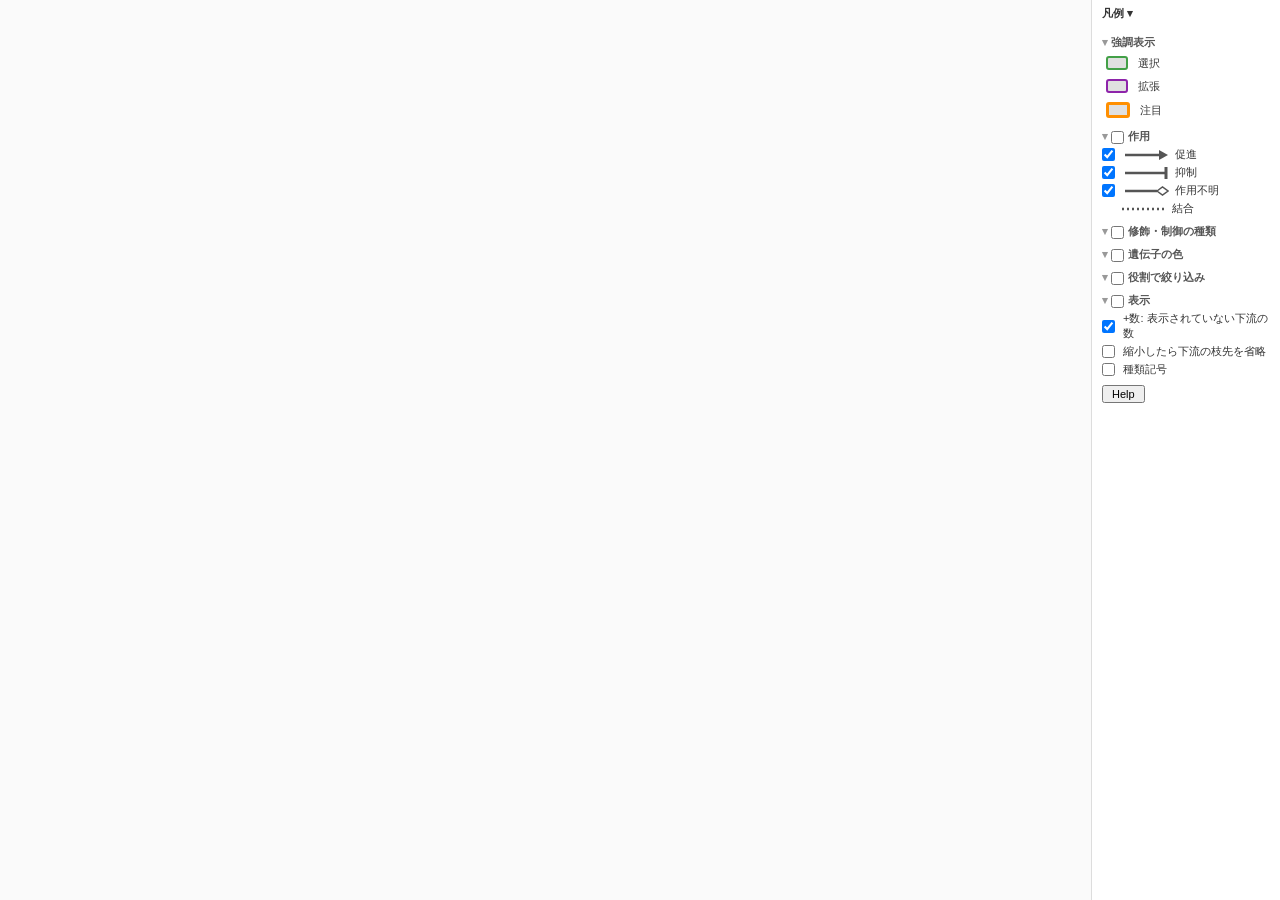
==== tor_app/web/network.html @ 6fdbe9ad "Pathways Viewer for Saccharomyces cerevisiae（GPLv3 で公開） 出芽酵母の遺伝子間の制御関係を可視化し、経路を探すアプリ。ソースは GPLv3（LICE" ====
<!doctype html>
<html lang="ja">
<head>
<meta charset="utf-8">
<title>Pathways viewer for Saccharomyces cerevisiae</title>
<link rel="stylesheet" href="network.css">
<script src="qrc:///qtwebchannel/qwebchannel.js"></script>
<script src="lib/cytoscape.min.js"></script>
<script src="lib/dagre.min.js"></script>
<script src="lib/cytoscape-dagre.js"></script>
<script src="lib/cytoscape-svg.js"></script>
</head>
<body>
<div id="cy"></div>
<div id="busy"></div>
<div id="legend">
  <div class="legend-head" id="legend-toggle">凡例 <span id="legend-caret">▾</span></div>
  <div id="legend-body">
    <div class="lsec" data-sec="marks">
      <div class="legend-section">強調表示</div>
      <div class="lsec-body">
      <div class="legend-row"><span class="mark mark-picked"></span>選択</div>
      <div class="mark-list" id="marks-picked"></div>
      <div class="legend-row"><span class="mark mark-picked2"></span>拡張</div>
      <div class="mark-list" id="marks-grown"></div>
      <div class="legend-row"><span class="mark mark-focus"></span>注目</div>
      <div class="mark-list" id="marks-focus"></div>
      </div>
    </div>
    <div class="lsec" data-sec="effects">
      <div class="legend-section"><input type="checkbox" class="sec-check" data-kind="effects" title="この欄の項目をすべて表示する・すべて外す"><span id="legend-effect-title">作用</span></div>
      <div class="lsec-body">
      <label class="legend-row"><input type="checkbox" class="filter" data-kind="effects" data-key="activate" checked><svg data-effect="activate" width="46" height="12"><line x1="2" y1="6" x2="36" y2="6" stroke="#555" stroke-width="2.5"/><polygon points="36,1 45,6 36,11" fill="#555"/></svg>促進</label>
      <label class="legend-row"><input type="checkbox" class="filter" data-kind="effects" data-key="inhibit" checked><svg data-effect="inhibit" width="46" height="12"><line x1="2" y1="6" x2="42" y2="6" stroke="#555" stroke-width="2.5"/><line x1="43" y1="0" x2="43" y2="12" stroke="#555" stroke-width="3"/></svg>抑制</label>
      <label class="legend-row"><input type="checkbox" class="filter" data-kind="effects" data-key="none" checked><svg data-effect="none" width="46" height="12"><line x1="2" y1="6" x2="34" y2="6" stroke="#555" stroke-width="2.5"/><polygon points="34,6 39.5,2 45,6 39.5,10" fill="#fff" stroke="#555" stroke-width="1.5"/></svg>作用不明</label>
      <div class="legend-row" style="padding-left:18px"><svg data-effect="binding" width="46" height="12"><line x1="2" y1="6" x2="44" y2="6" stroke="#555" stroke-width="2.5" stroke-dasharray="2,3"/></svg>結合</div>
      </div>
    </div>
    <div class="lsec" data-sec="types">
      <div class="legend-section"><input type="checkbox" class="sec-check" data-kind="types" title="この欄の項目をすべて表示する・すべて外す"><span id="legend-type-title">修飾・制御の種類</span></div>
      <div class="lsec-body">
      <div id="legend-types"></div>
      </div>
    </div>
    <div class="lsec" data-sec="nodes">
      <div class="legend-section"><input type="checkbox" class="sec-check" data-kind="roles" id="legend-nodes-check" title="この欄の項目をすべて表示する・すべて外す"><span id="legend-node-title">遺伝子の色</span></div>
      <div class="lsec-body">
      <div id="legend-nodes"></div>
      </div>
    </div>
    <div id="legend-role-filter" class="lsec" data-sec="roles">
      <div class="legend-section"><input type="checkbox" class="sec-check" data-kind="roles" title="この欄の項目をすべて表示する・すべて外す"><span>役割で絞り込み</span></div>
      <div class="lsec-body"><div id="legend-roles"></div></div>
    </div>
    <div class="lsec" data-sec="display">
      <div class="legend-section"><input type="checkbox" class="sec-check" data-kind="display" title="この欄の項目をすべて表示する・すべて外す"><span>表示</span></div>
      <div class="lsec-body">
        <label class="legend-row"><input type="checkbox" class="opt" data-opt="more" checked>+数: 表示されていない下流の数</label>
        <label class="legend-row"><input type="checkbox" class="opt" data-opt="lod">縮小したら下流の枝先を省略</label>
        <label class="legend-row"><input type="checkbox" class="opt" data-opt="symbols">種類記号</label>
      </div>
    </div>
    <button id="legend-help" type="button" title="凡例の見方を右側に表示します">Help</button>
  </div>
</div>
<div id="message"></div>
<div id="node-actions">
  <button type="button" data-action="grow" class="act-grow" title="この遺伝子の上流・下流を 1 階層追加します">拡張</button>
  <button type="button" data-action="focus" class="act-focus" title="この遺伝子を中心に表示し直します">注目</button>
</div>
<script src="router.js"></script>
<script src="network.js"></script>
</body>
</html>
---- tor_app/web/network.css ----
html, body { margin: 0; height: 100%; overflow: hidden; background: #fafafa;
  font-family: "Hiragino Sans", "Yu Gothic UI", "Meiryo", sans-serif; }
#cy { position: absolute; top: 0; bottom: 0; left: 0; right: 190px; }
body.legend-collapsed #cy { right: 0; }
#legend { position: absolute; top: 0; right: 0; bottom: 0; width: 189px; box-sizing: border-box;
  background: #fff; border-left: 1px solid #ddd; font-size: 11px; color: #333; overflow-y: auto; }
body.legend-collapsed #legend { top: 8px; right: 8px; bottom: auto; width: auto; border: 1px solid #ddd;
  border-radius: 4px; }
.legend-head { padding: 6px 10px; font-weight: bold; cursor: pointer; user-select: none; }
#legend-body { padding: 0 10px 8px; }
body.legend-collapsed #legend-body { display: none; }
.legend-section { margin-top: 8px; font-weight: bold; color: #555; }
.legend-row { display: flex; align-items: center; gap: 6px; margin-top: 3px; }
.legend-note { color: #777; margin-top: 3px; }
.swatch { width: 14px; height: 10px; border-radius: 2px; border: 1px solid rgba(0,0,0,0.2); }
.swatch.complex { border: 1.5px dashed #555; }
.type-line { width: 30px; height: 3px; }
.symbol { color: #555; font-size: 10px; min-width: 18px; }
#message { position: absolute; top: 10px; left: 50%; transform: translateX(-50%); padding: 6px 14px;
  background: #fff8e1; border: 1px solid #ffcc80; border-radius: 4px; font-size: 12px; display: none; }
.legend-row input.filter { margin: 0 2px 0 0; flex: none; cursor: pointer; }
label.legend-row { cursor: pointer; }
.legend-row.off { opacity: 0.45; }
/* 今の表示に出ていない項目: 文字とチェックボックスを灰色に */
.legend-row.absent { color: #aaa; }
.legend-row.absent input.filter { filter: grayscale(1); opacity: 0.4; }
.sec-check { margin: 0 4px 0 0; vertical-align: middle; cursor: pointer; }
#legend-help { margin-top: 8px; font-size: 11px; padding: 1px 8px; cursor: pointer; }
.mark { width: 18px; height: 10px; border-radius: 3px; margin: 3px 4px; background: #e0e0e0; flex: none; }
.mark-focus { border: 3px solid #ff8f00; }
.mark-picked { border: 2.5px solid #43a047; }
.mark-picked2 { border: 2.5px solid #8e24aa; }
.symbol-badge { display: inline-block; min-width: 24px; padding: 0 3px; border: 1px solid #bdbdbd; border-radius: 3px;
  font-size: 10px; text-align: center; color: #424242; background: #fafafa; flex: none; }
#legend-types.no-color .type-line { visibility: hidden; }
/* 強調表示中の遺伝子名（× で解除） */
.mark-list { display: flex; flex-wrap: wrap; gap: 3px; padding: 0 0 4px 30px; }
.mark-list:empty { display: none; }
.mark-chip { display: inline-flex; align-items: center; gap: 2px; padding: 0 2px 0 6px; border-radius: 9px;
  font-size: 11px; line-height: 16px; border: 1.5px solid; background: #fff; }
.mark-chip { cursor: pointer; }
.mark-chip.picked { border-color: #43a047; }
.mark-chip.grown { border-color: #8e24aa; }
.mark-chip.focus { border-color: #ff8f00; }
.mark-chip button { border: none; background: none; padding: 0 3px; font-size: 12px; line-height: 14px;
  color: #757575; cursor: pointer; border-radius: 7px; }
.mark-chip button:hover { background: #eceff1; color: #212121; }
/* 凡例の欄ごとの開閉（見出しをクリック） */
.lsec > .legend-section { cursor: pointer; user-select: none; }
.lsec > .legend-section::before { content: "▾ "; color: #999; }
.lsec.closed > .legend-section::before { content: "▸ "; }
.lsec.closed > .lsec-body { display: none; }
.legend-row input.opt { margin: 0 2px 0 0; flex: none; cursor: pointer; }
/* 選択中の遺伝子をもう一度クリックしたときの選択肢（遺伝子の下に出す吹き出し） */
#node-actions { position: absolute; display: none; gap: 6px; padding: 6px; background: #fff; border: 1px solid #cfd8dc;
  border-radius: 6px; box-shadow: 0 2px 8px rgba(0,0,0,0.18); z-index: 10; --arrow-x: 50%; }
#node-actions::before { content: ""; position: absolute; top: -6px; left: calc(var(--arrow-x) - 6px); width: 10px; height: 10px;
  background: #fff; border-left: 1px solid #cfd8dc; border-top: 1px solid #cfd8dc; transform: rotate(45deg); }
#node-actions button { position: relative; font: inherit; font-size: 12px; font-weight: bold; padding: 4px 14px;
  border-radius: 4px; cursor: pointer; background: #fff; }
#node-actions .act-grow { color: #6a1b9a; border: 2px solid #8e24aa; }
#node-actions .act-grow:hover { background: #f3e5f5; }
#node-actions .act-focus { color: #e65100; border: 2px solid #ff8f00; }
#node-actions .act-focus:hover { background: #fff3e0; }

/* 並べ直し・線の計算が長引いたときの印（カーソルの右下に付いて動く。クリックは下に通す） */
#busy { position: fixed; width: 14px; height: 14px; border: 2.5px solid #b0bec5; border-top-color: #1e88e5;
  border-radius: 50%; pointer-events: none; z-index: 50; display: none; animation: busy-spin 0.8s linear infinite; }
#busy.on { display: block; }
@keyframes busy-spin { to { transform: rotate(360deg); } }
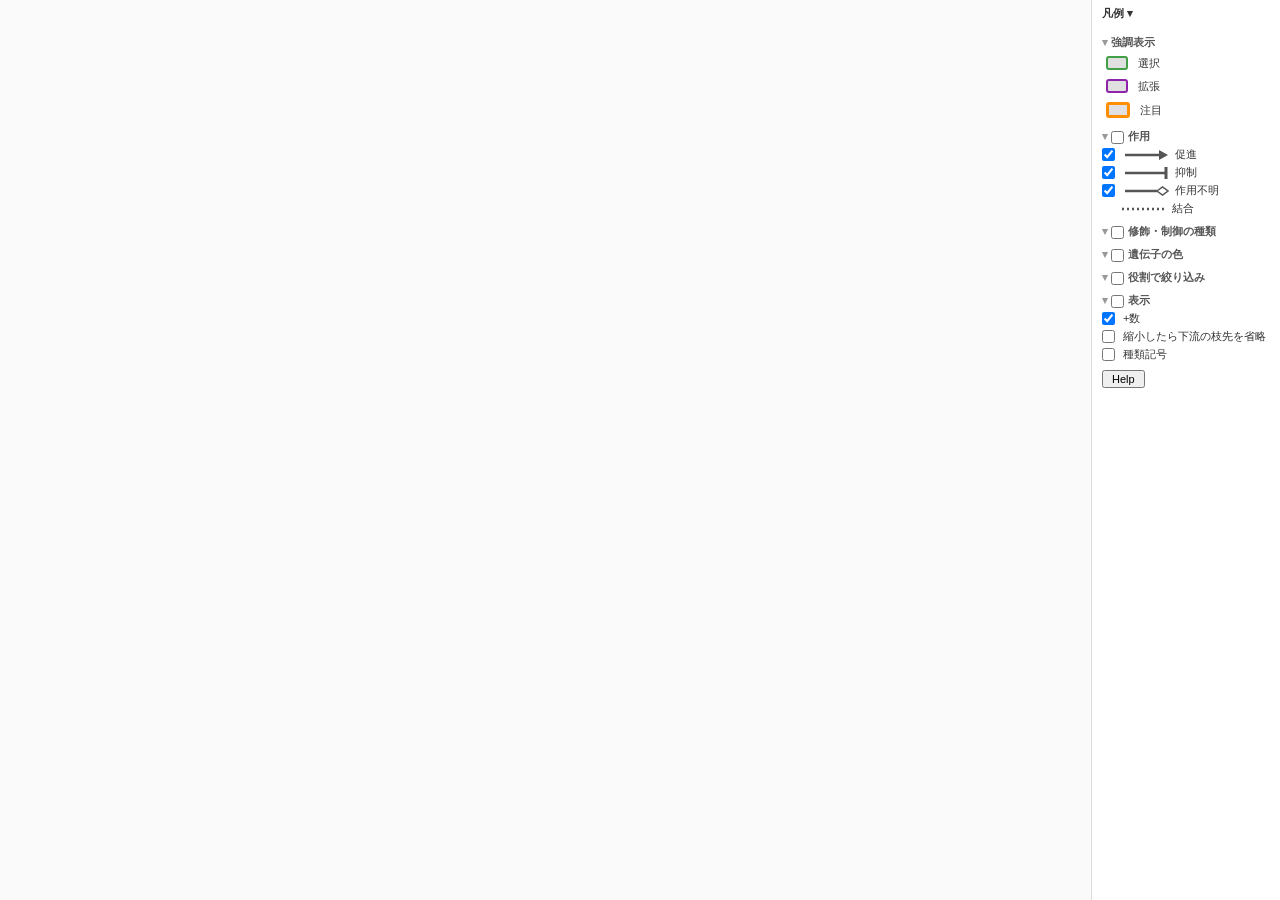
==== commit 809bb15f: "自動コミット 2026-10-10 20:07  12 files changed, 279 insertions(+), 511 deletions(-)" ====
--- a/tor_app/web/network.html
+++ b/tor_app/web/network.html
@@ -55,7 +55,7 @@
     <div class="lsec" data-sec="display">
       <div class="legend-section"><input type="checkbox" class="sec-check" data-kind="display" title="この欄の項目をすべて表示する・すべて外す"><span>表示</span></div>
       <div class="lsec-body">
-        <label class="legend-row"><input type="checkbox" class="opt" data-opt="more" checked>+数: 表示されていない下流の数</label>
+        <label class="legend-row"><input type="checkbox" class="opt" data-opt="more" checked>+数</label>
         <label class="legend-row"><input type="checkbox" class="opt" data-opt="lod">縮小したら下流の枝先を省略</label>
         <label class="legend-row"><input type="checkbox" class="opt" data-opt="symbols">種類記号</label>
       </div>
